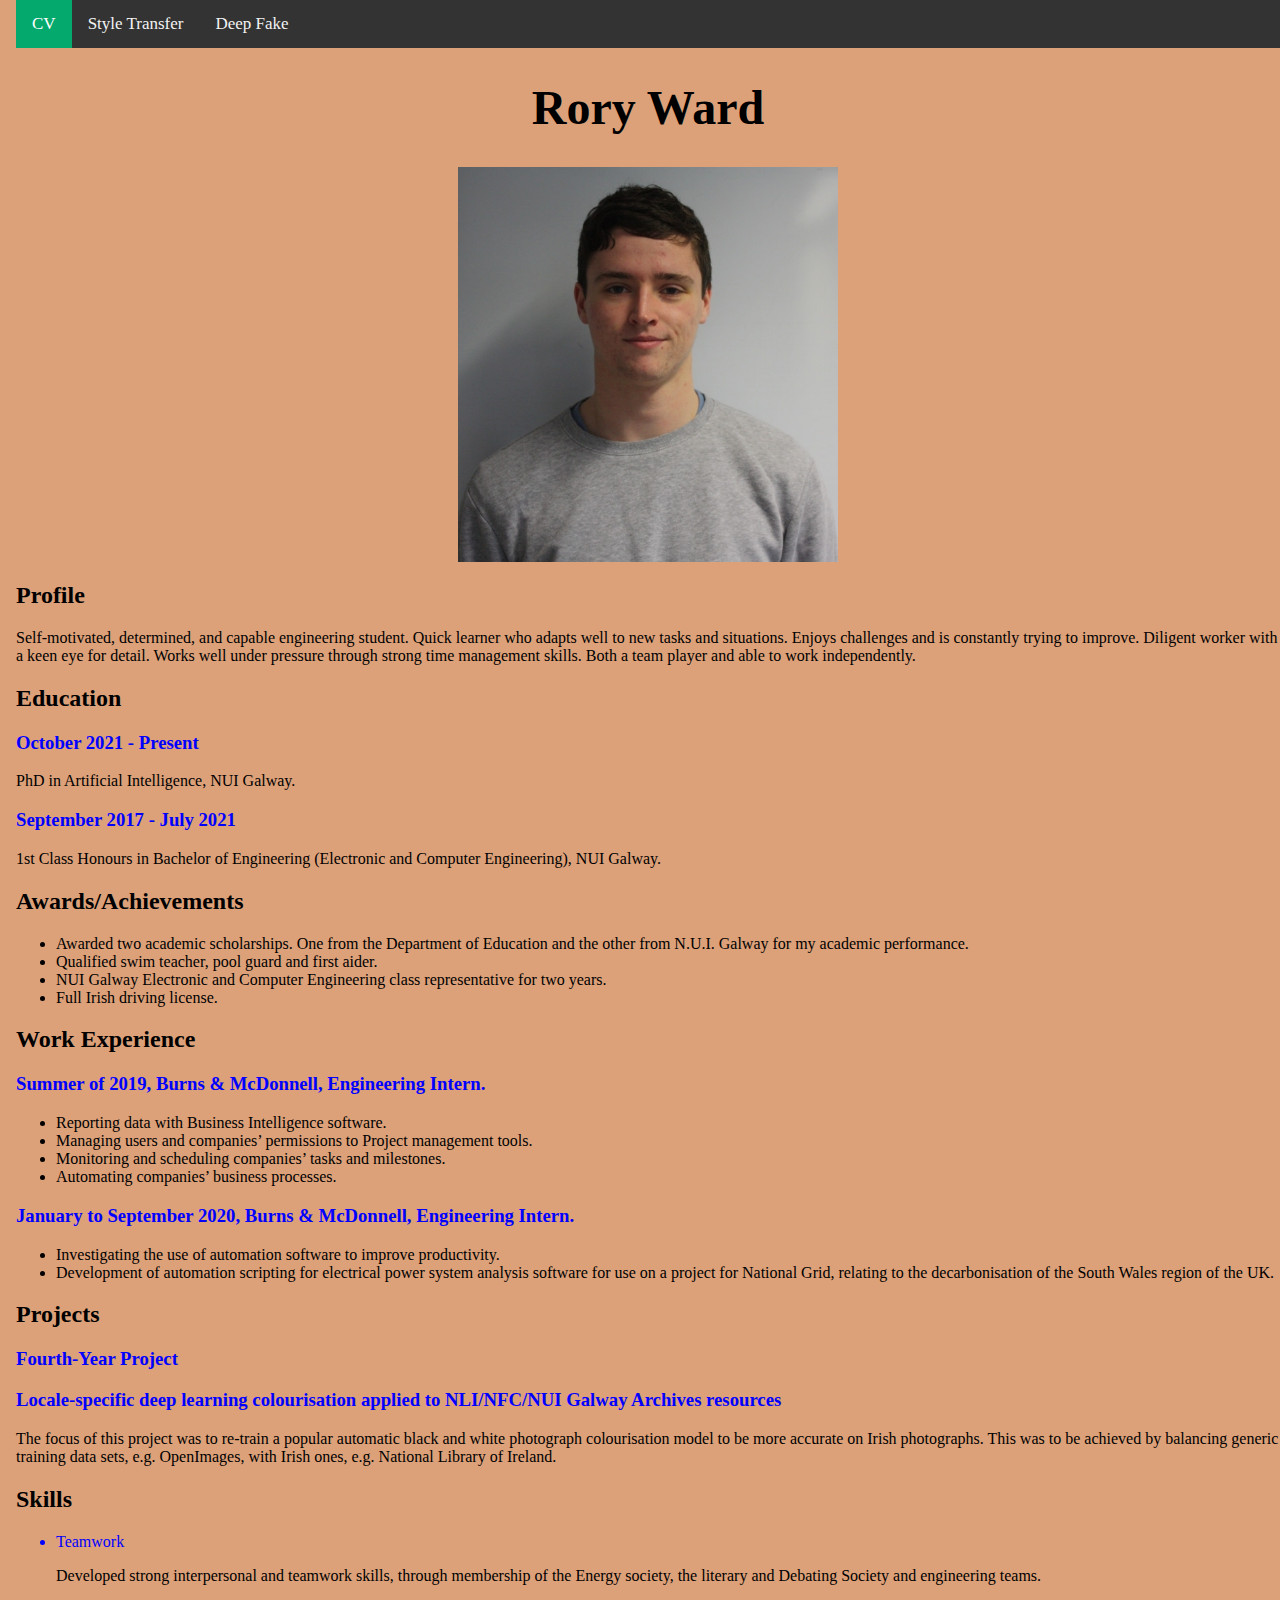
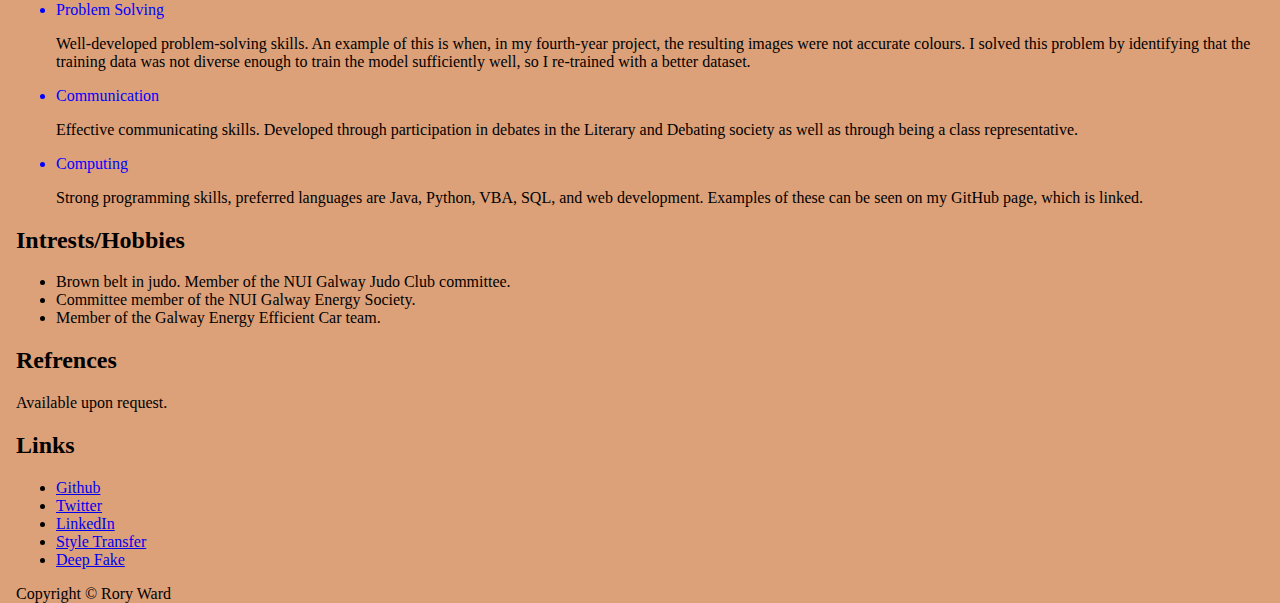
==== index.html @ dfdaa240 "Navigation Bar Added" ====
<!DOCTYPE html>
<html lang="en-US">
    <head>
        <meta charset="utf-8" />
        <meta http-equiv="X-UA-Compatible" content="IE=edge">
        <meta name="viewport" content="width=device-width, initial-scale=1.0">
        <title>Rory Ward CV</title>
        <link rel="stylesheet" href="css/styles.css">
    </head>
    <body>
        <header>
            <div class="topnav">
                <a class="active" href="https://roryward.me/">CV</a>
                <a href="https://roryward.me/style_transfer">Style Transfer</a>
                <a href="https://roryward.me/deep_fake">Deep Fake</a>
            </div>
            <section>
                <h1>Rory Ward</h1>
                <img src="img/RoryWard_photo.jpg" alt="Headshot" class="center">
            </section>
            <section>
        </header>
        <main>
                <h2>Profile</h2>
                <p>Self-motivated, determined, and capable engineering student. Quick learner who adapts well to new tasks and situations. Enjoys challenges and is constantly trying to improve. Diligent worker with a keen eye for detail. Works well under pressure through strong time management skills. Both a team player and able to work independently.</p>
            </section>
            <section>
                <h2>Education</h2>
                <h3>October 2021 - Present</h3>
                <p>PhD in Artificial Intelligence, NUI Galway. </p>
                <h3>September 2017 - July 2021</h3>
                <p>1st Class Honours in Bachelor of Engineering (Electronic and Computer Engineering), NUI Galway.</p>
            </section>
            <section>
                <h2>Awards/Achievements</h2>
                <ul>
                    <li>Awarded two academic scholarships. One from the Department of Education and the other from N.U.I. Galway for my academic performance.</li>
                    <li>Qualified swim teacher, pool guard and first aider.</li>
                    <li>NUI Galway Electronic and Computer Engineering class representative for two years.</li>
                    <li>Full Irish driving license.</li>
                </ul>
            </section>
            <section>
                <h2>Work Experience</h2>
                <h3>Summer of 2019, Burns & McDonnell, Engineering Intern.</h3>
                <ul>
                    <li>Reporting data with Business Intelligence software.</li>
                    <li>Managing users and companies’ permissions to Project management tools.</li>
                    <li>Monitoring and scheduling companies’ tasks and milestones.</li>
                    <li>Automating companies’ business processes.</li>
                </ul>
                <h3>January to September 2020, Burns & McDonnell, Engineering Intern.</h3>
                <ul>
                    <li>Investigating the use of automation software to improve productivity.</li>
                    <li>Development of automation scripting for electrical power system analysis software for use on a project for National Grid, relating to the decarbonisation of the South Wales region of the UK.</li>
                </ul>
            </section>
            <section>
                <h2>Projects</h2>
                <h3>Fourth-Year Project</h3>
                <h3>Locale-specific deep learning colourisation applied to NLI/NFC/NUI Galway Archives resources</h3>
                <p>The focus of this project was to re-train a popular automatic black and white photograph colourisation model to be more accurate on Irish photographs.
                    This was to be achieved by balancing generic training data sets, e.g. OpenImages, with Irish ones, e.g. National Library of Ireland.</p>
            </section>
            <section>
                <h2>Skills</h2>
                <ul class="skill-names">
                    <li>Teamwork</li>
                    <p>Developed strong interpersonal and teamwork skills, through membership of the Energy society, the literary and Debating Society and engineering teams.</p>
                    <li>Problem Solving</li>
                    <p>Well-developed problem-solving skills. An example of this is when, in my fourth-year project, the resulting images were not accurate colours. I solved this problem by identifying that the training data was not diverse enough to train the model sufficiently well, so I re-trained with a better dataset.</p>
                    <li>Communication</li>
                    <p>Effective communicating skills. Developed through participation in debates in the Literary and Debating society as well as through being a class representative.</p>
                    <li>Computing</li>
                    <p>Strong programming skills, preferred languages are Java, Python, VBA, SQL, and web development. Examples of these can be seen on my GitHub page, which is linked.</p>
                </ul>
            </section>
            <section>
                <h2>Intrests/Hobbies</h2>
                <ul>
                    <li>Brown belt in judo. Member of the NUI Galway Judo Club committee.</li>
                    <li>Committee member of the NUI Galway Energy Society.</li>
                    <li>Member of the Galway Energy Efficient Car team.</li>
                </ul>
            </section>
            <section>
                <h2>Refrences</h2>
                <p>Available upon request.</p>
            </section>
            <section>
                <h2>Links</h2>
                <ul>
                    <li><a href="https://github.com/ruairiseosamh">Github</a></li>
                    <li><a href="https://twitter.com/RoryWar40217176">Twitter</a></li>
                    <li><a href="https://www.linkedin.com/in/rory-ward/">LinkedIn</a></li>
                    <li><a href="https://roryward.me/style_transfer">Style Transfer</a></li>
                    <li><a href="https://roryward.me/deep_fake">Deep Fake</a></li>
                </ul>
            </section>
        </main>
        <footer>
            <p>Copyright &copy; Rory Ward</p>
        </footer>
    </body>
</html>
---- css/styles.css ----
body {
  background-color: rgb(221, 161, 121);
  max-height: 1000px;
  margin: 0 auto;
  padding-left: 1rem;
}
h1 {
  text-align: center;
  font-size: 3rem;
}

h3 {
  color: blue;
}

figcaption {
  text-align: center;
}

div.center {
  text-align: center;
}

.center {
  display: block;
  margin-left: auto;
  margin-right: auto;
  width: 30%;
  height: auto;
}

.skill-names li {
  color: blue;
}

/* Add a black background color to the top navigation */
.topnav {
  background-color: #333;
  overflow: hidden;
}

/* Style the links inside the navigation bar */
.topnav a {
  float: left;
  color: #f2f2f2;
  text-align: center;
  padding: 14px 16px;
  text-decoration: none;
  font-size: 17px;
}

/* Change the color of links on hover */
.topnav a:hover {
  background-color: #ddd;
  color: black;
}

/* Add a color to the active/current link */
.topnav a.active {
  background-color: #04aa6d;
  color: white;
}
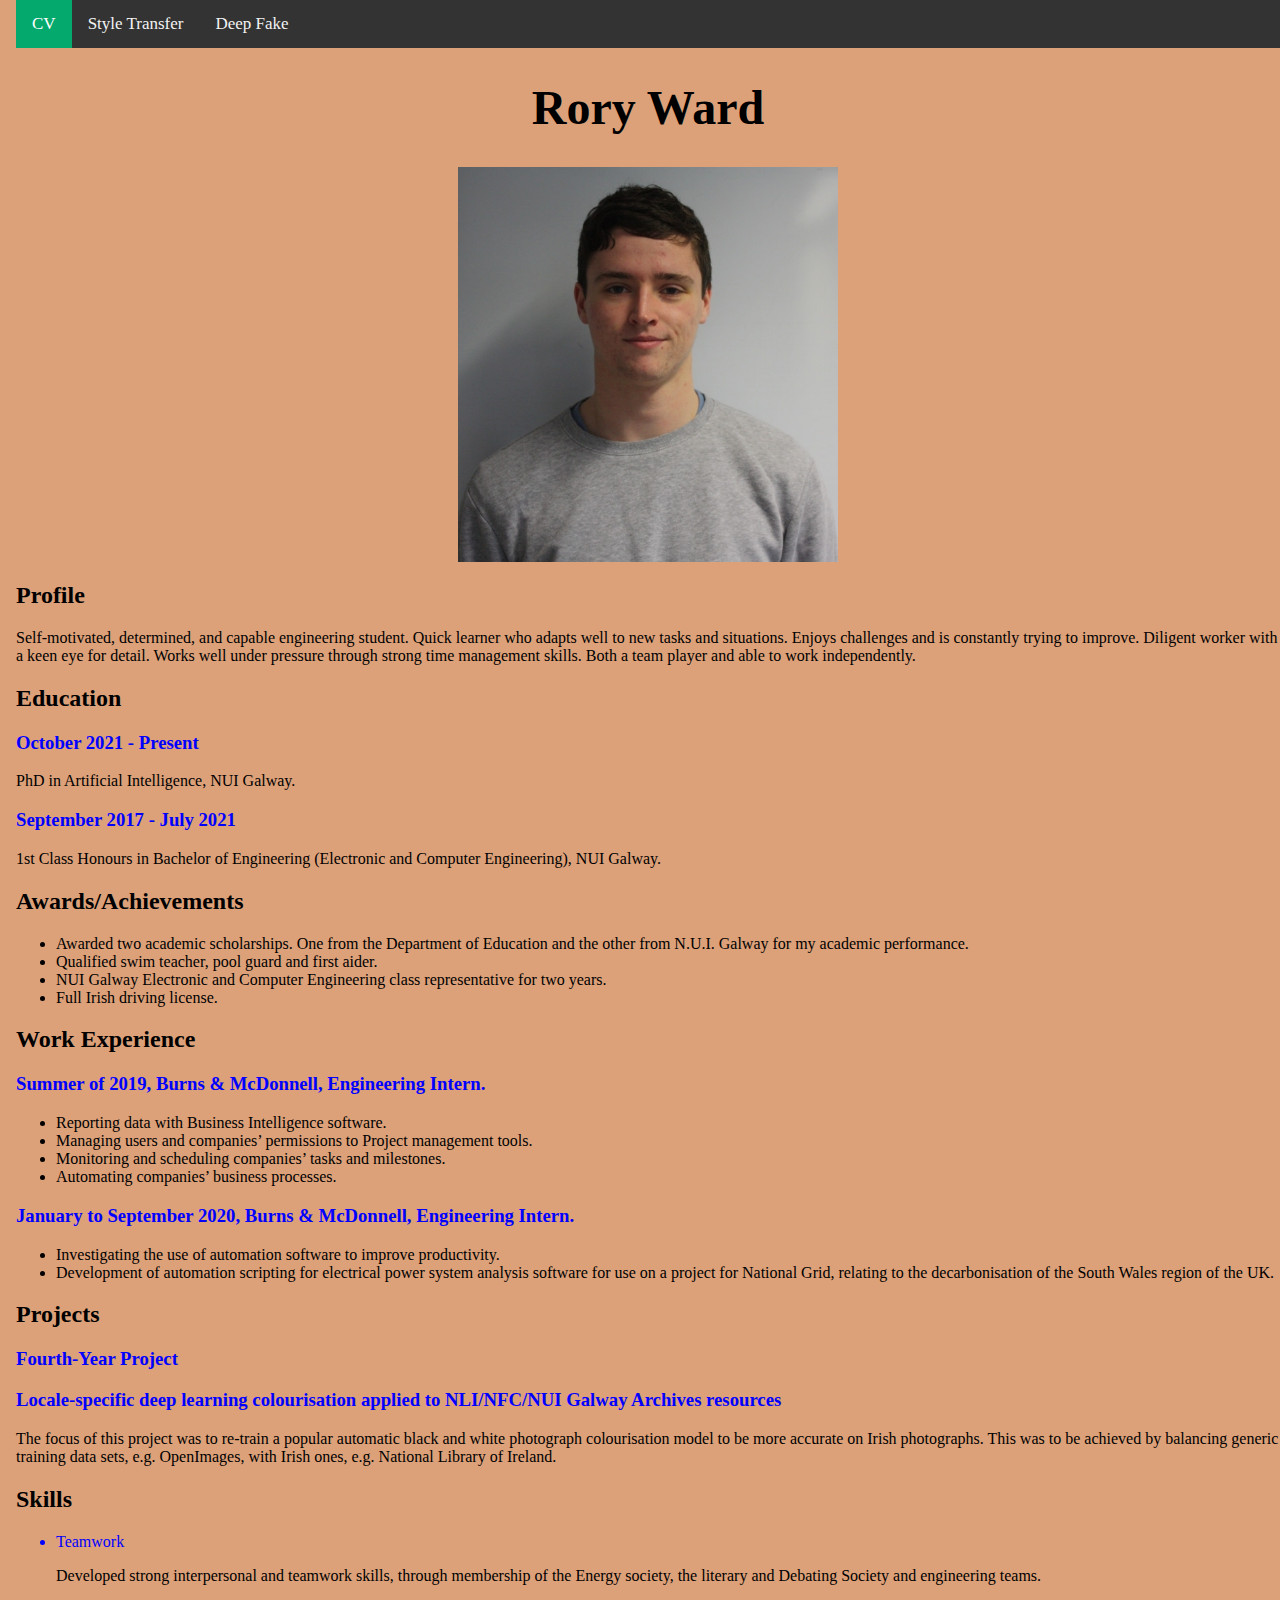
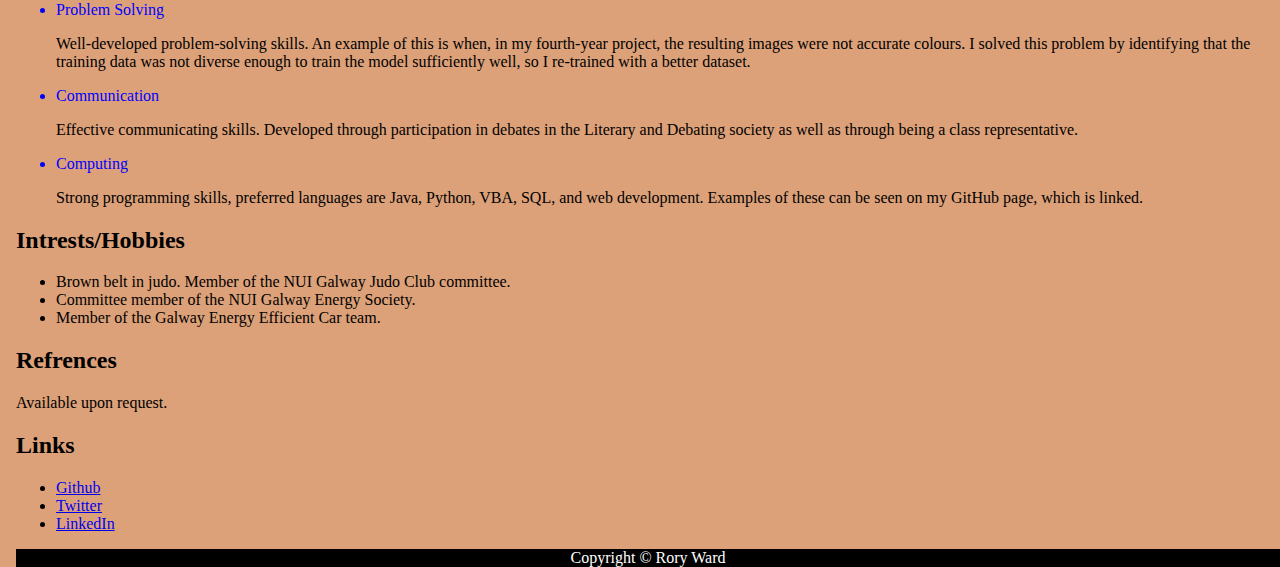
==== commit ad7e3ee0: "Footer Added" ====
--- a/index.html
+++ b/index.html
@@ -93,13 +93,11 @@
                     <li><a href="https://github.com/ruairiseosamh">Github</a></li>
                     <li><a href="https://twitter.com/RoryWar40217176">Twitter</a></li>
                     <li><a href="https://www.linkedin.com/in/rory-ward/">LinkedIn</a></li>
-                    <li><a href="https://roryward.me/style_transfer">Style Transfer</a></li>
-                    <li><a href="https://roryward.me/deep_fake">Deep Fake</a></li>
                 </ul>
             </section>
         </main>
-        <footer>
+        <div class="footer">
             <p>Copyright &copy; Rory Ward</p>
-        </footer>
+        </div>
     </body>
 </html>
--- a/css/styles.css
+++ b/css/styles.css
@@ -60,3 +60,12 @@
   background-color: #04aa6d;
   color: white;
 }
+
+.footer {
+  left: 0;
+  bottom: 0;
+  width: 100%;
+  background-color: black;
+  color: white;
+  text-align: center;
+}
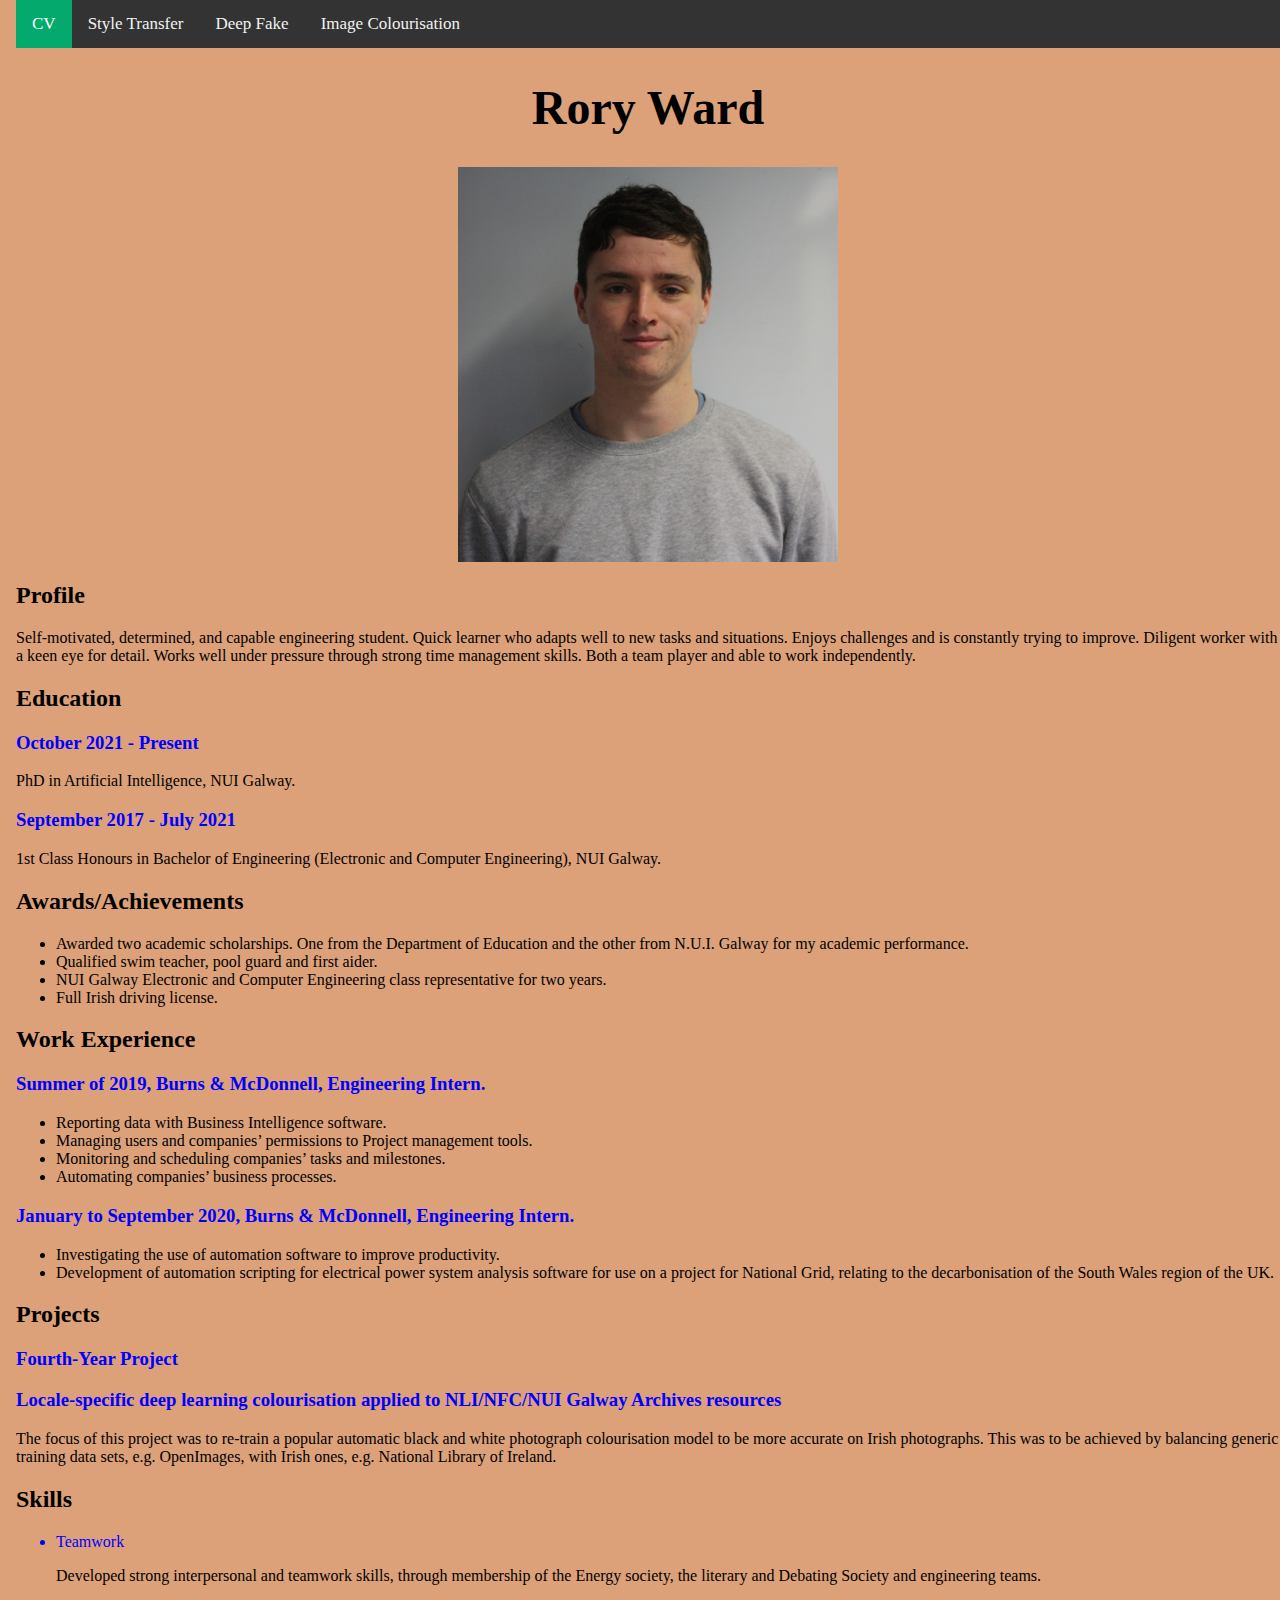
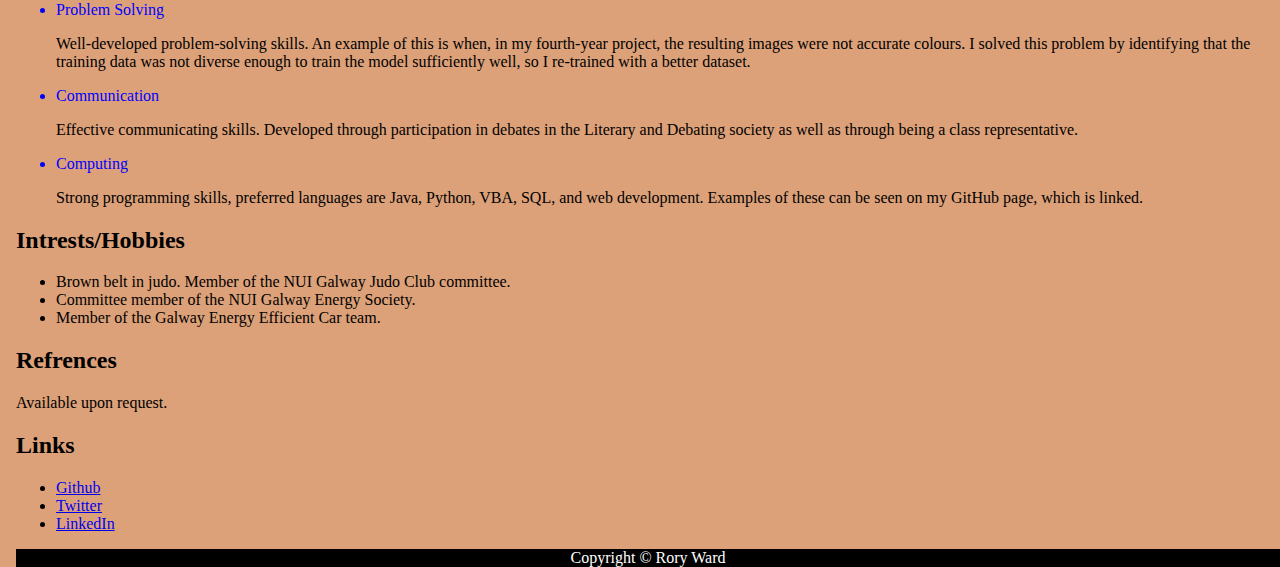
==== commit ca5e71b3: "Image Colourisation added" ====
--- a/index.html
+++ b/index.html
@@ -13,6 +13,7 @@
                 <a class="active" href="https://roryward.me/">CV</a>
                 <a href="https://roryward.me/style_transfer">Style Transfer</a>
                 <a href="https://roryward.me/deep_fake">Deep Fake</a>
+                <a href="https://roryward.me/image_colorisation.html">Image Colourisation</a>
             </div>
             <section>
                 <h1>Rory Ward</h1>
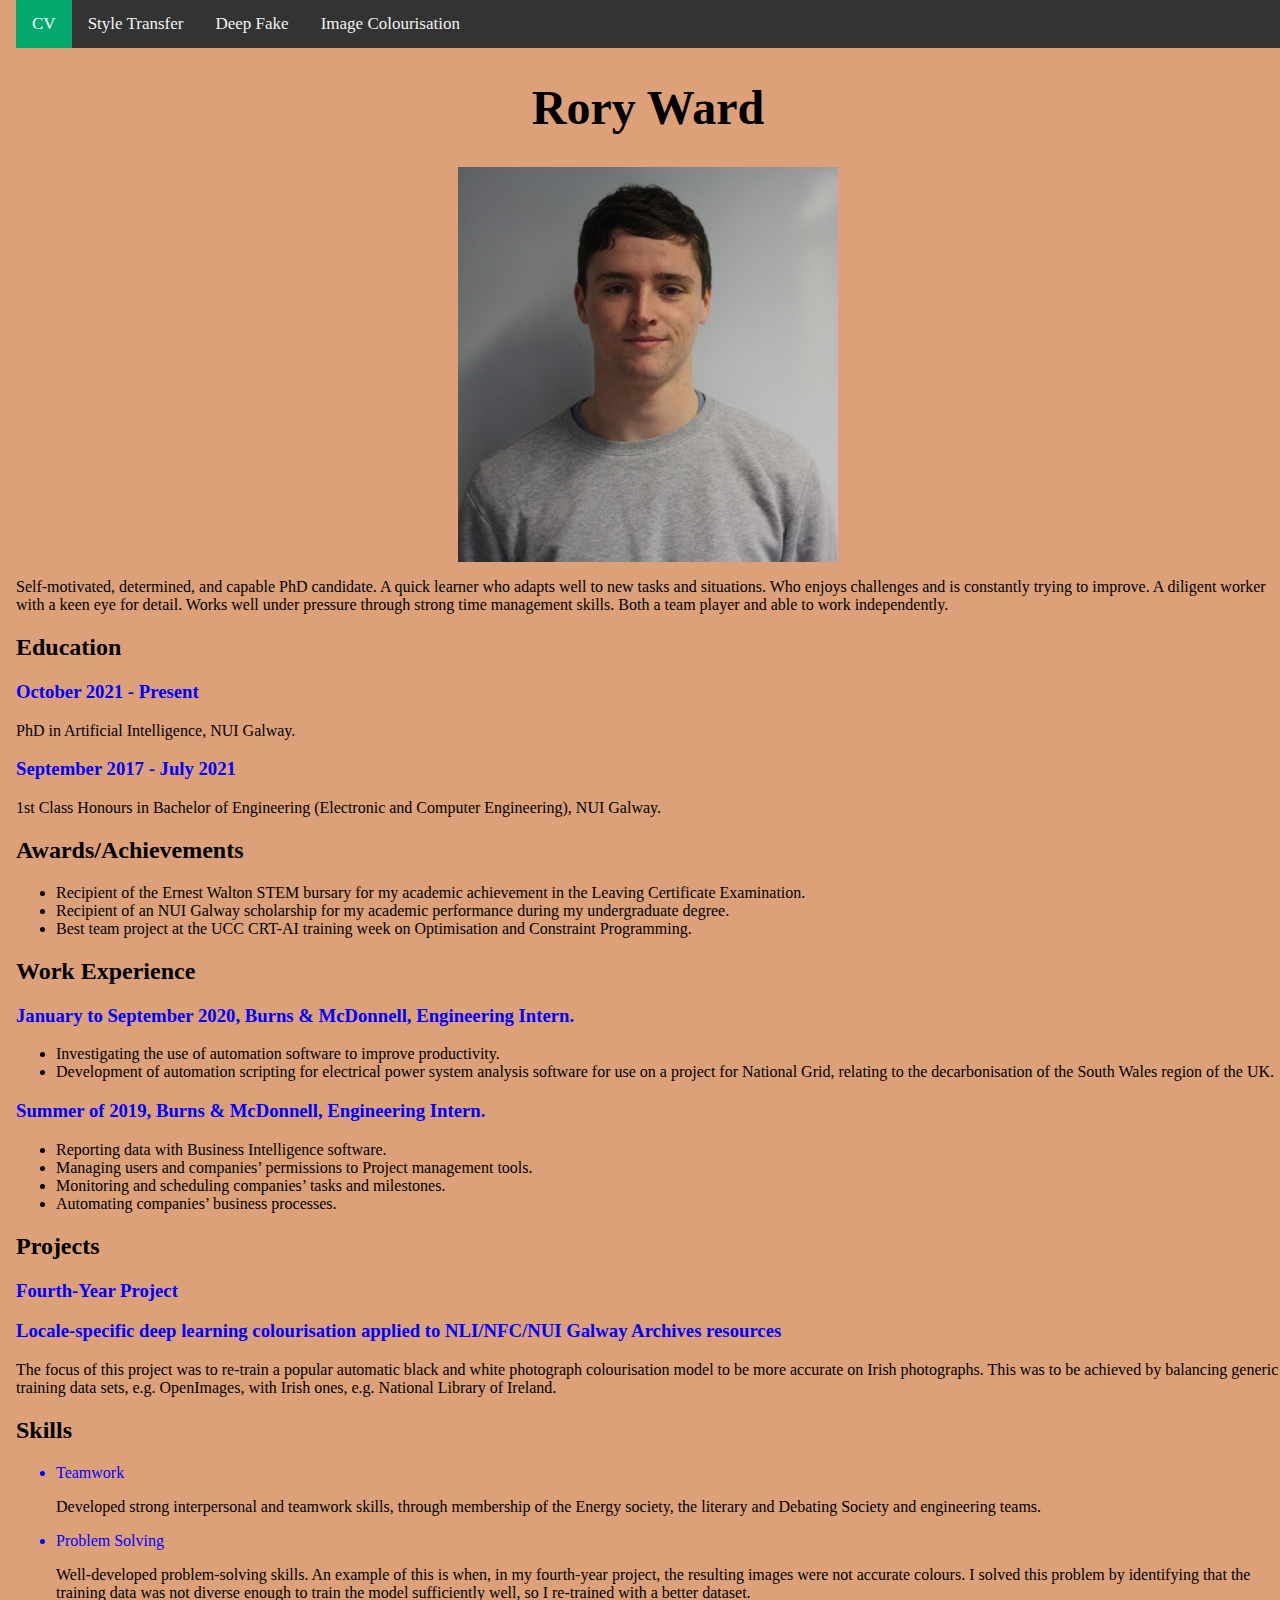
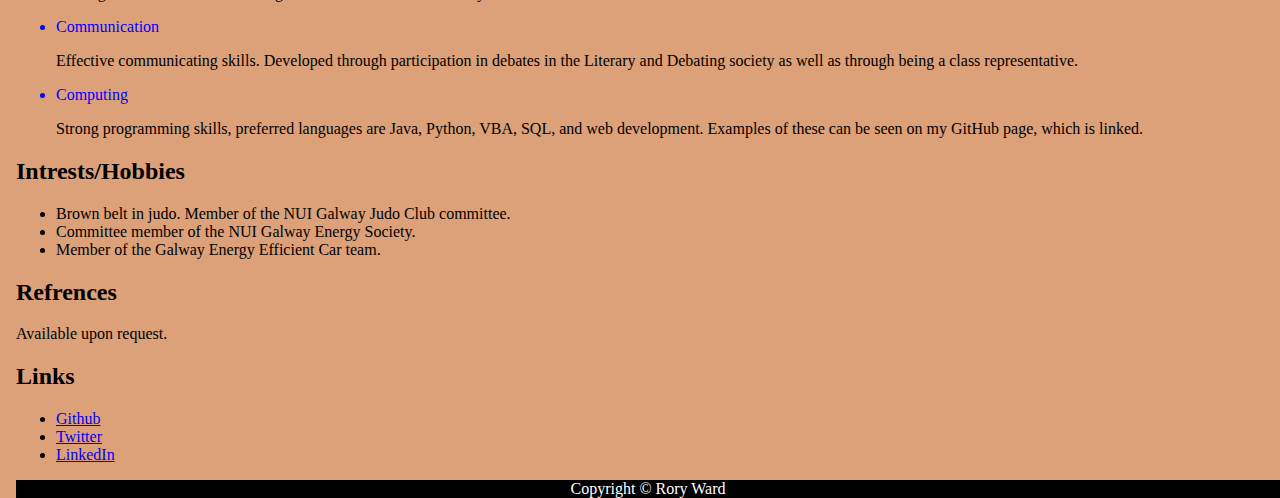
==== commit 5c9cd183: "Update index.html" ====
--- a/index.html
+++ b/index.html
@@ -13,7 +13,7 @@
                 <a class="active" href="https://roryward.me/">CV</a>
                 <a href="https://roryward.me/style_transfer">Style Transfer</a>
                 <a href="https://roryward.me/deep_fake">Deep Fake</a>
-                <a href="https://roryward.me/image_colorisation.html">Image Colourisation</a>
+                <a href="https://roryward.me/image_colourisation.html">Image Colourisation</a>
             </div>
             <section>
                 <h1>Rory Ward</h1>
@@ -22,8 +22,7 @@
             <section>
         </header>
         <main>
-                <h2>Profile</h2>
-                <p>Self-motivated, determined, and capable engineering student. Quick learner who adapts well to new tasks and situations. Enjoys challenges and is constantly trying to improve. Diligent worker with a keen eye for detail. Works well under pressure through strong time management skills. Both a team player and able to work independently.</p>
+                <p>Self-motivated, determined, and capable PhD candidate. A quick learner who adapts well to new tasks and situations. Who enjoys challenges and is constantly trying to improve. A diligent worker with a keen eye for detail. Works well under pressure through strong time management skills. Both a team player and able to work independently.</p>
             </section>
             <section>
                 <h2>Education</h2>
@@ -35,25 +34,24 @@
             <section>
                 <h2>Awards/Achievements</h2>
                 <ul>
-                    <li>Awarded two academic scholarships. One from the Department of Education and the other from N.U.I. Galway for my academic performance.</li>
-                    <li>Qualified swim teacher, pool guard and first aider.</li>
-                    <li>NUI Galway Electronic and Computer Engineering class representative for two years.</li>
-                    <li>Full Irish driving license.</li>
+                    <li>Recipient of the Ernest Walton STEM bursary for my academic achievement in the Leaving Certificate Examination.</li>
+                    <li>Recipient of an NUI Galway scholarship for my academic performance during my undergraduate degree.</li>
+                    <li>Best team project at the UCC CRT-AI training week on Optimisation and Constraint Programming.</li>
                 </ul>
             </section>
             <section>
                 <h2>Work Experience</h2>
+                <h3>January to September 2020, Burns & McDonnell, Engineering Intern.</h3>
+                <ul>
+                    <li>Investigating the use of automation software to improve productivity.</li>
+                    <li>Development of automation scripting for electrical power system analysis software for use on a project for National Grid, relating to the decarbonisation of the South Wales region of the UK.</li>
+                </ul>
                 <h3>Summer of 2019, Burns & McDonnell, Engineering Intern.</h3>
                 <ul>
                     <li>Reporting data with Business Intelligence software.</li>
                     <li>Managing users and companies’ permissions to Project management tools.</li>
                     <li>Monitoring and scheduling companies’ tasks and milestones.</li>
                     <li>Automating companies’ business processes.</li>
-                </ul>
-                <h3>January to September 2020, Burns & McDonnell, Engineering Intern.</h3>
-                <ul>
-                    <li>Investigating the use of automation software to improve productivity.</li>
-                    <li>Development of automation scripting for electrical power system analysis software for use on a project for National Grid, relating to the decarbonisation of the South Wales region of the UK.</li>
                 </ul>
             </section>
             <section>
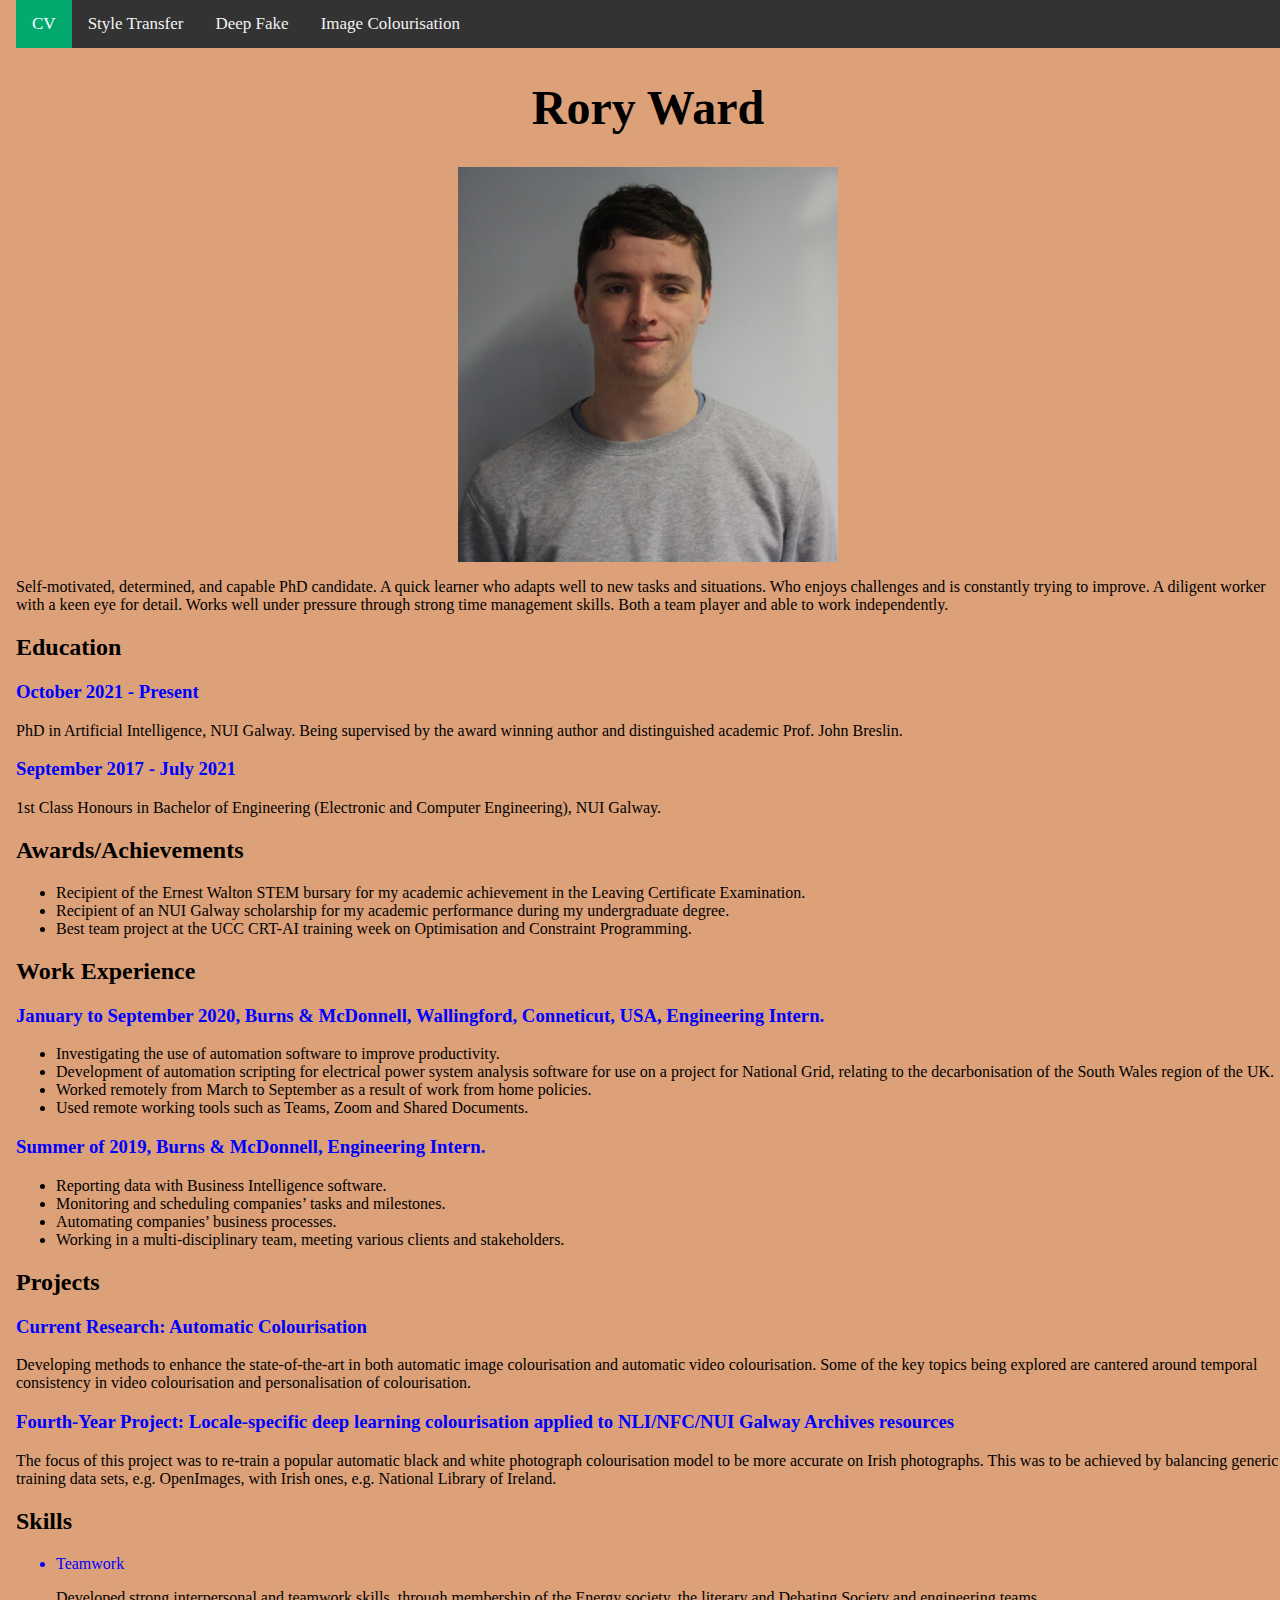
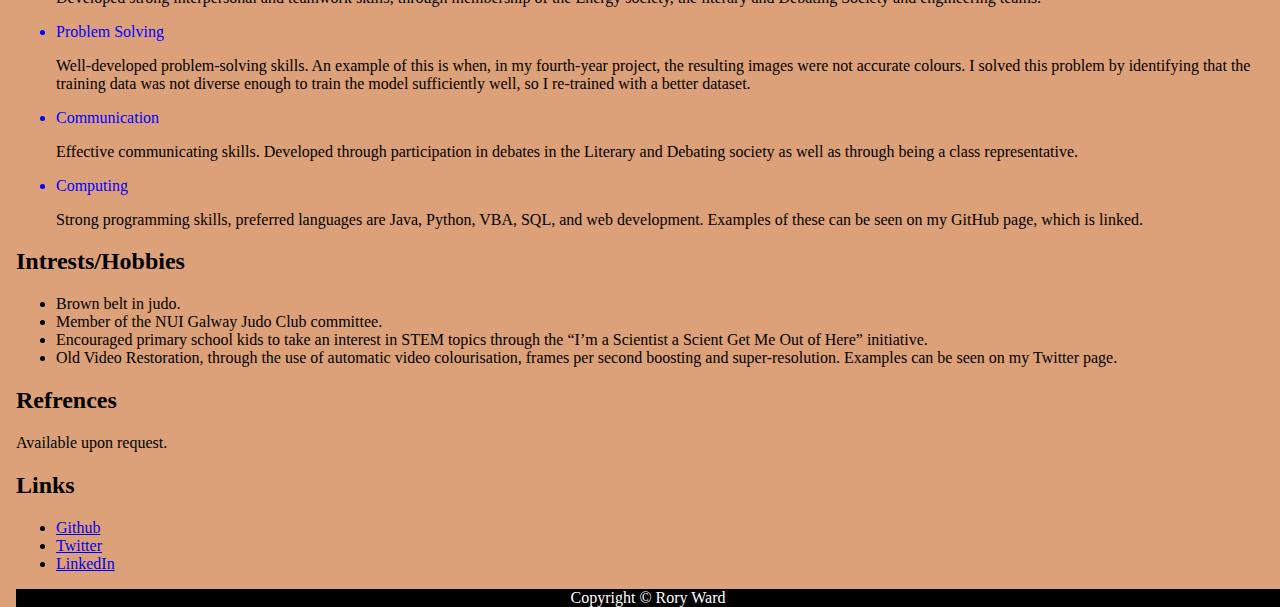
==== commit 0d37848e: "Update index.html" ====
--- a/index.html
+++ b/index.html
@@ -27,7 +27,7 @@
             <section>
                 <h2>Education</h2>
                 <h3>October 2021 - Present</h3>
-                <p>PhD in Artificial Intelligence, NUI Galway. </p>
+                <p>PhD in Artificial Intelligence, NUI Galway. Being supervised by the award winning author and distinguished academic Prof. John Breslin.</p>
                 <h3>September 2017 - July 2021</h3>
                 <p>1st Class Honours in Bachelor of Engineering (Electronic and Computer Engineering), NUI Galway.</p>
             </section>
@@ -41,23 +41,28 @@
             </section>
             <section>
                 <h2>Work Experience</h2>
-                <h3>January to September 2020, Burns & McDonnell, Engineering Intern.</h3>
+                <h3>January to September 2020, Burns & McDonnell, Wallingford, Conneticut, USA, Engineering Intern.</h3>
                 <ul>
                     <li>Investigating the use of automation software to improve productivity.</li>
                     <li>Development of automation scripting for electrical power system analysis software for use on a project for National Grid, relating to the decarbonisation of the South Wales region of the UK.</li>
+                    <li>Worked remotely from March to September as a result of work from home policies.</li>
+                    <li>Used remote working tools such as Teams, Zoom and Shared Documents.</li> 
                 </ul>
                 <h3>Summer of 2019, Burns & McDonnell, Engineering Intern.</h3>
                 <ul>
                     <li>Reporting data with Business Intelligence software.</li>
-                    <li>Managing users and companies’ permissions to Project management tools.</li>
                     <li>Monitoring and scheduling companies’ tasks and milestones.</li>
                     <li>Automating companies’ business processes.</li>
+                    <li>Working in a multi-disciplinary team, meeting various clients and stakeholders.</li> 
                 </ul>
             </section>
             <section>
                 <h2>Projects</h2>
-                <h3>Fourth-Year Project</h3>
-                <h3>Locale-specific deep learning colourisation applied to NLI/NFC/NUI Galway Archives resources</h3>
+                <h3>Current Research: Automatic Colourisation</h3>
+                <p>Developing methods to enhance the state-of-the-art in both automatic image colourisation
+                    and automatic video colourisation. Some of the key topics being explored are cantered around
+                    temporal consistency in video colourisation and personalisation of colourisation.</p>
+                <h3>Fourth-Year Project: Locale-specific deep learning colourisation applied to NLI/NFC/NUI Galway Archives resources</h3>
                 <p>The focus of this project was to re-train a popular automatic black and white photograph colourisation model to be more accurate on Irish photographs.
                     This was to be achieved by balancing generic training data sets, e.g. OpenImages, with Irish ones, e.g. National Library of Ireland.</p>
             </section>
@@ -77,9 +82,12 @@
             <section>
                 <h2>Intrests/Hobbies</h2>
                 <ul>
-                    <li>Brown belt in judo. Member of the NUI Galway Judo Club committee.</li>
-                    <li>Committee member of the NUI Galway Energy Society.</li>
-                    <li>Member of the Galway Energy Efficient Car team.</li>
+                    <li>Brown belt in judo.</li>
+                    <li>Member of the NUI Galway Judo Club committee.</li>
+                    <li>Encouraged primary school kids to take an interest in STEM topics through the “I’m a Scientist
+a Scient                Get Me Out of Here” initiative.</li>
+                    <li>Old Video Restoration, through the use of automatic video colourisation, frames per
+                        second boosting and super-resolution. Examples can be seen on my Twitter page.</li>
                 </ul>
             </section>
             <section>
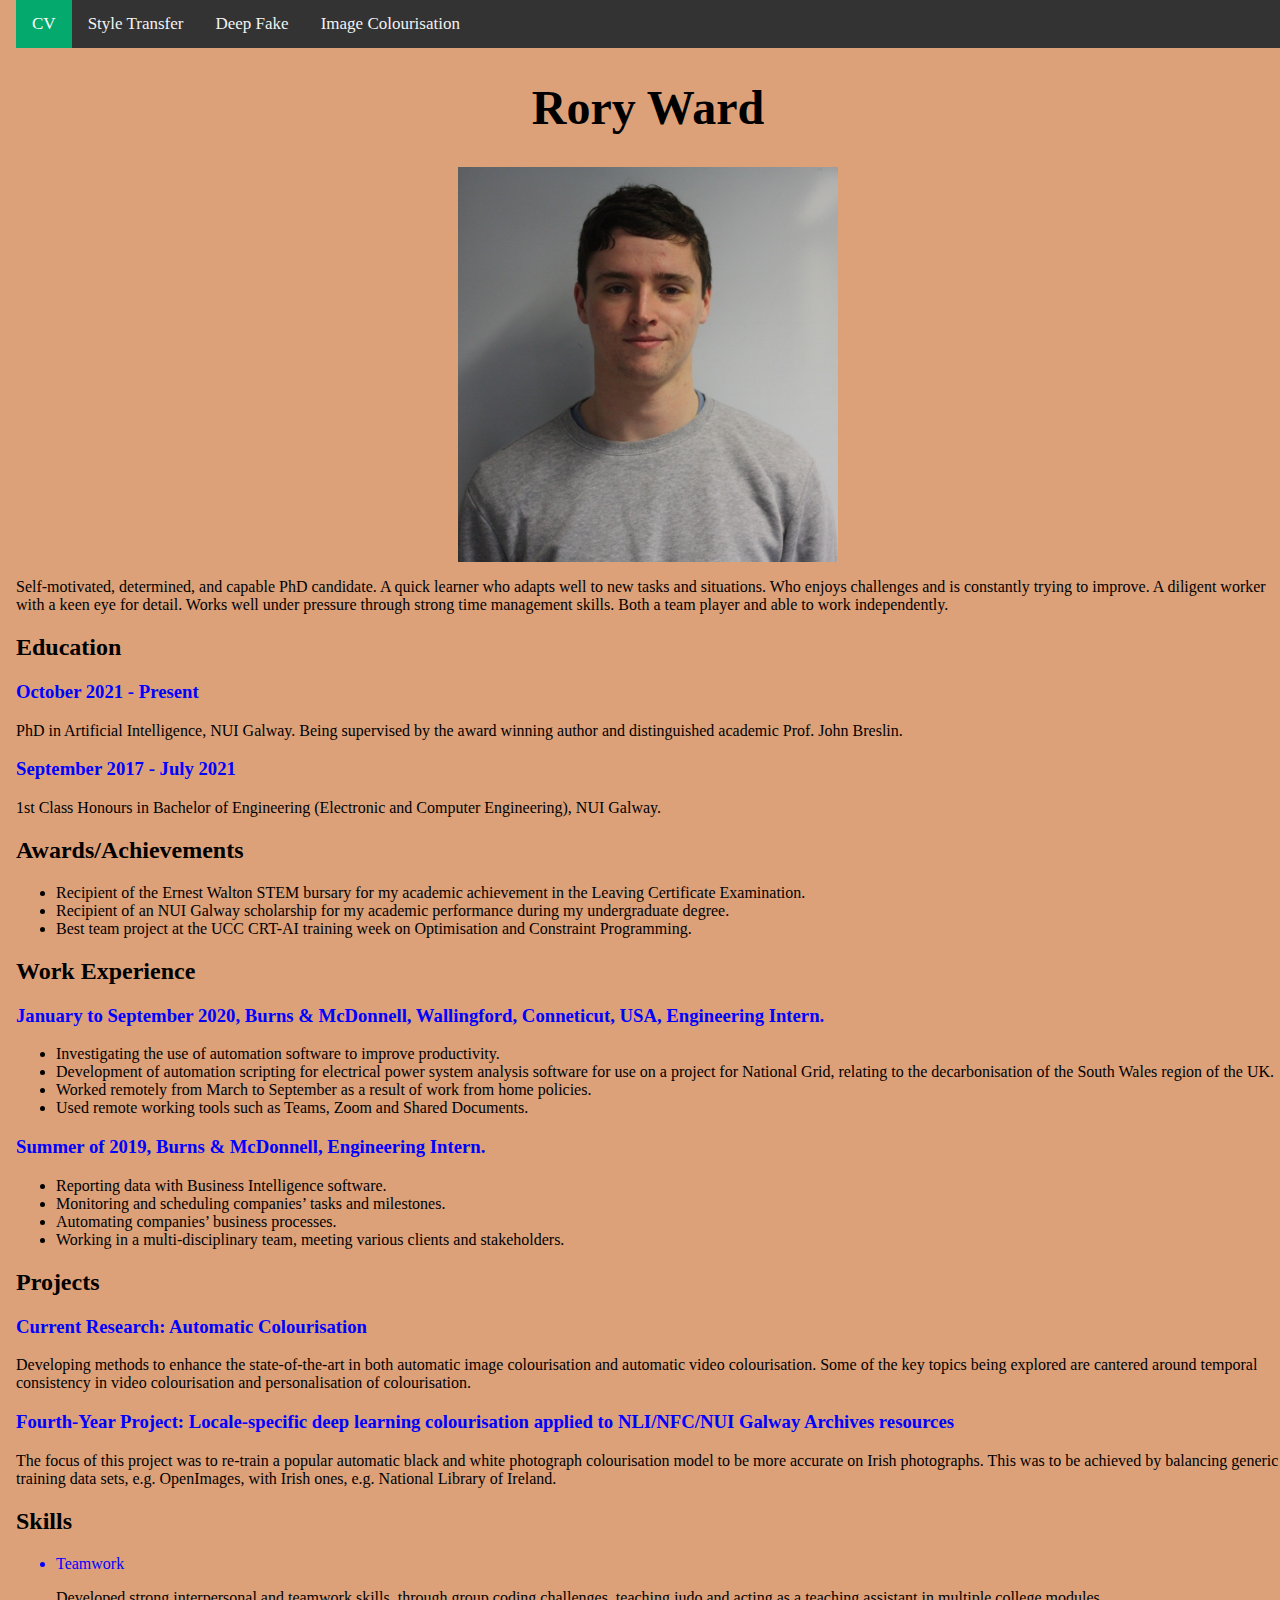
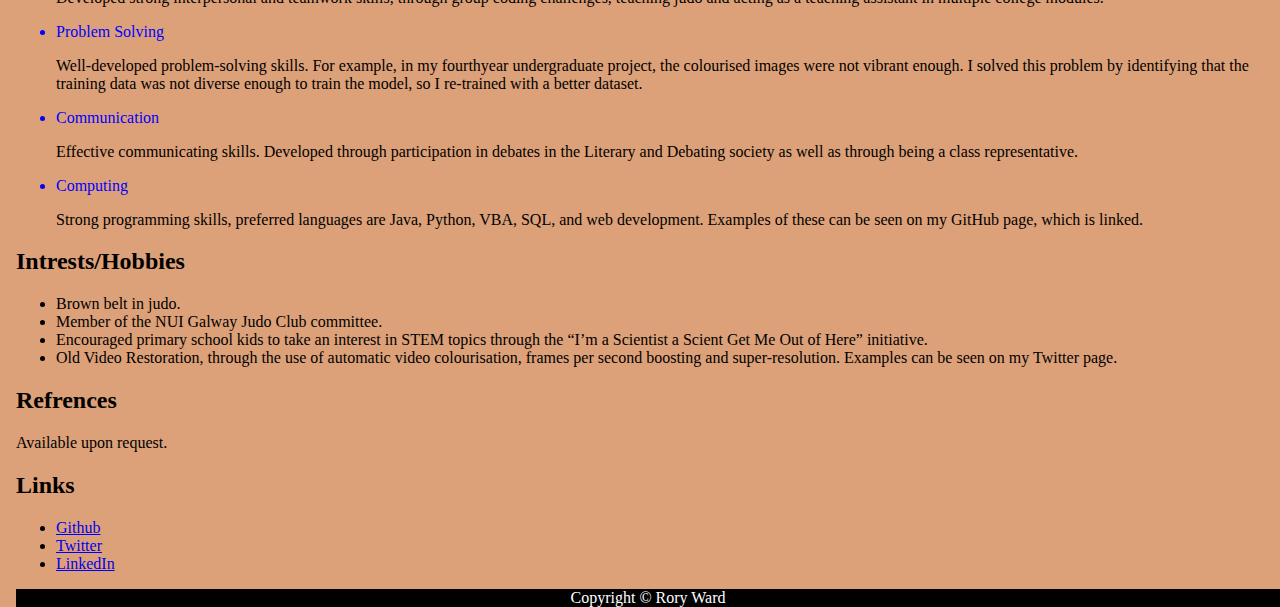
==== commit 17e462ad: "Update index.html" ====
--- a/index.html
+++ b/index.html
@@ -70,9 +70,14 @@
                 <h2>Skills</h2>
                 <ul class="skill-names">
                     <li>Teamwork</li>
-                    <p>Developed strong interpersonal and teamwork skills, through membership of the Energy society, the literary and Debating Society and engineering teams.</p>
+                    <p>Developed strong interpersonal and teamwork skills, through group coding                  
+                        challenges, teaching judo and acting as a teaching assistant in multiple college
+                        modules.</p>
                     <li>Problem Solving</li>
-                    <p>Well-developed problem-solving skills. An example of this is when, in my fourth-year project, the resulting images were not accurate colours. I solved this problem by identifying that the training data was not diverse enough to train the model sufficiently well, so I re-trained with a better dataset.</p>
+                    <p>Well-developed problem-solving skills. For example, in my fourthyear
+                        undergraduate project, the colourised images were not vibrant enough. I solved
+                        this problem by identifying that the training data was not diverse enough to train the
+                        model, so I re-trained with a better dataset.</p>
                     <li>Communication</li>
                     <p>Effective communicating skills. Developed through participation in debates in the Literary and Debating society as well as through being a class representative.</p>
                     <li>Computing</li>
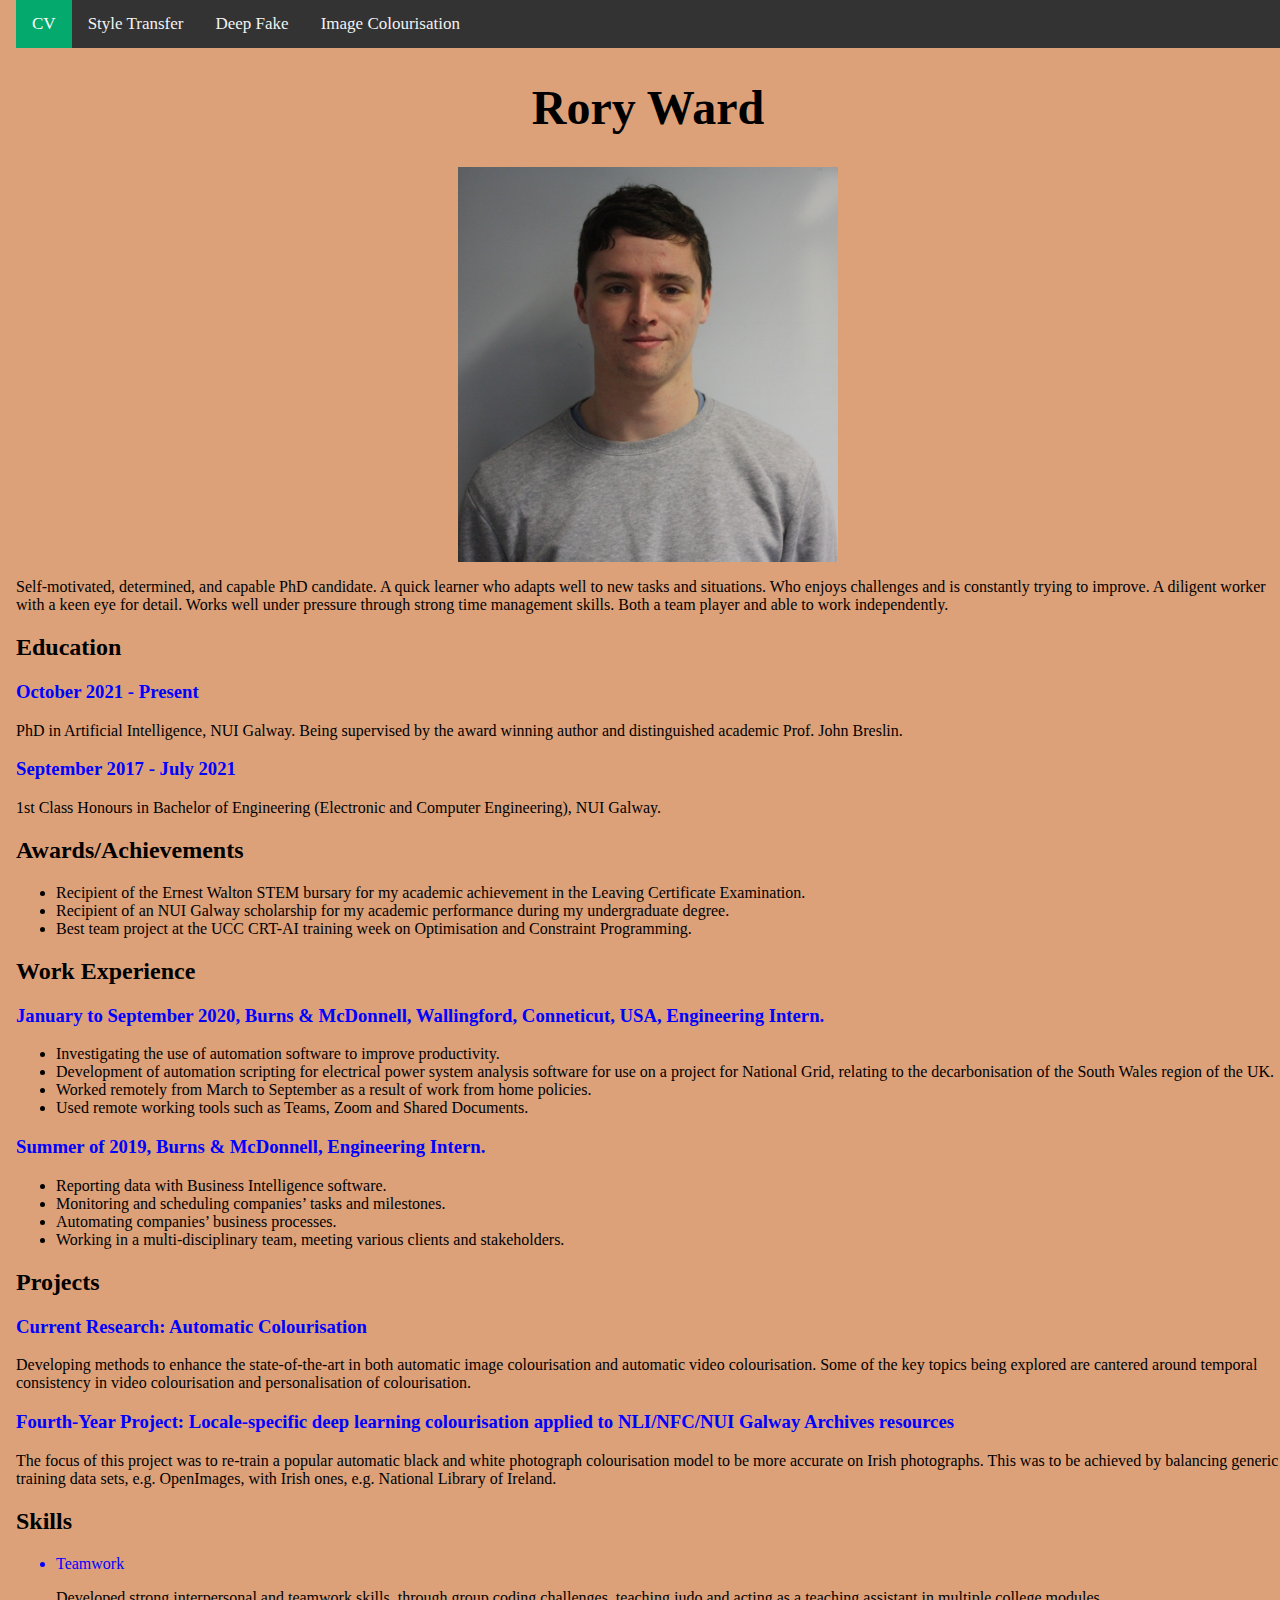
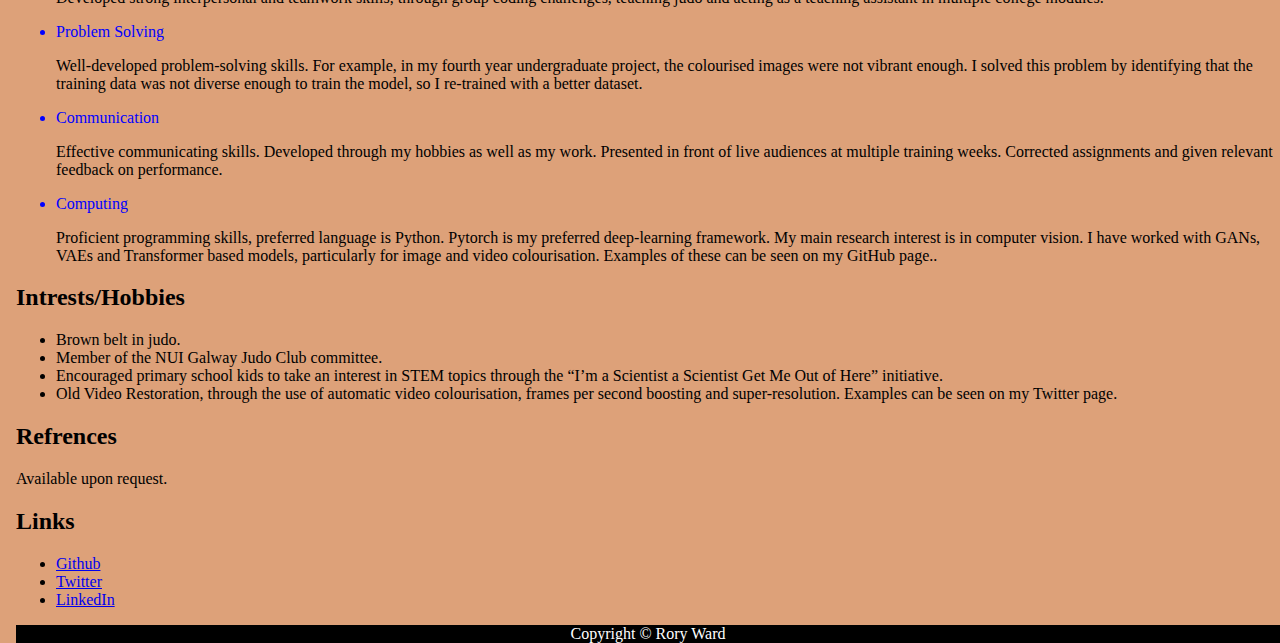
==== commit cf14eb01: "Update index.html" ====
--- a/index.html
+++ b/index.html
@@ -74,14 +74,18 @@
                         challenges, teaching judo and acting as a teaching assistant in multiple college
                         modules.</p>
                     <li>Problem Solving</li>
-                    <p>Well-developed problem-solving skills. For example, in my fourthyear
+                    <p>Well-developed problem-solving skills. For example, in my fourth year
                         undergraduate project, the colourised images were not vibrant enough. I solved
                         this problem by identifying that the training data was not diverse enough to train the
                         model, so I re-trained with a better dataset.</p>
                     <li>Communication</li>
-                    <p>Effective communicating skills. Developed through participation in debates in the Literary and Debating society as well as through being a class representative.</p>
+                    <p>Effective communicating skills. Developed through my hobbies as
+                        well as my work. Presented in front of live audiences at multiple training weeks. Corrected assignments and given relevant feedback on performance.</p>
                     <li>Computing</li>
-                    <p>Strong programming skills, preferred languages are Java, Python, VBA, SQL, and web development. Examples of these can be seen on my GitHub page, which is linked.</p>
+                    <p>Proficient programming skills, preferred language is Python. Pytorch is
+                        my preferred deep-learning framework. My main research interest is in computer
+                        vision. I have worked with GANs, VAEs and Transformer based models, particularly
+                        for image and video colourisation. Examples of these can be seen on my GitHub page..</p>
                 </ul>
             </section>
             <section>
@@ -90,7 +94,7 @@
                     <li>Brown belt in judo.</li>
                     <li>Member of the NUI Galway Judo Club committee.</li>
                     <li>Encouraged primary school kids to take an interest in STEM topics through the “I’m a Scientist
-a Scient                Get Me Out of Here” initiative.</li>
+                        a Scientist Get Me Out of Here” initiative.</li>
                     <li>Old Video Restoration, through the use of automatic video colourisation, frames per
                         second boosting and super-resolution. Examples can be seen on my Twitter page.</li>
                 </ul>
